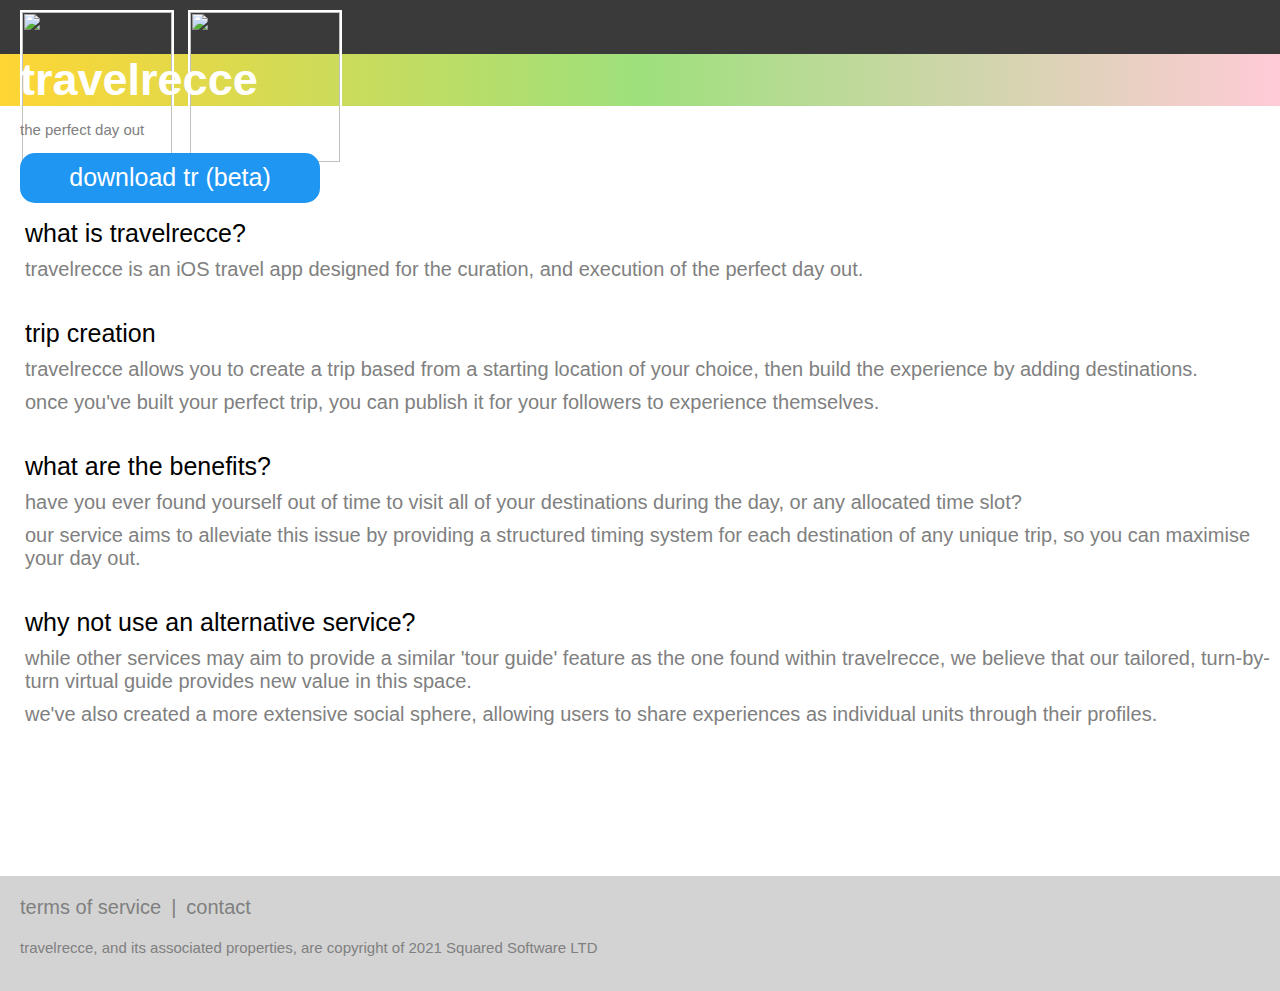
==== index.html @ 13517c55 "Update index.html" ====
<html lang="en">
  <head>
    <meta charset="UTF-8">
    <title>travelrecce</title>
    <meta name="viewport" content="width=device-width, initial-scale=1.0">
    <meta name="travelrecce" content="travelrecce is an iOS app designed for the curation, and execution of the perfect day out.">
    <meta name="robots" content="index, follow">
    <meta name="keywords" content="travel, free, ios, apple, app, beta, new, software">
    <link rel='icon' href='assets/images/favicon.png' type='image/x-icon'>
    <style>
      @font-face {
        font-family: Roboto2;
        src: url('https://github.com/travelrecce/travelrecce.github.io/blob/master/fonts/Roboto/Roboto-Regular.ttf?raw=true') format('truetype');
      }
      /*mobile below*/
      @media only screen and (min-width: 1px) and (max-width: 799px) {
        .paddedBody {
          padding-left: 15px;
          padding-right: 15px;
          padding-top: 15px;
          padding-bottom: 10px;
        }
        .centerContainer {
          width: 100%;
          text-align: center;
        }
        .scrollContainer {
          width: 98%;
          display: flex;
          flex-wrap: nowrap;
          overflow-x: auto;
          -webkit-overflow-scrolling: touch;
          -ms-overflow-style: -ms-autohiding-scrollbar; 
        }
        .scrollItem {
          flex: 0 0 auto; 
          height: 135%;
        }
        .captionContainer {
          padding: 5px;
          width: 95%;
          height: 65px;
          border-radius: 15px;
          background-color: #212121;
          text-align: center;
          float: right;
        }
        h1 {
          color: white;
          font-weight: 600;
          font-size: 60px;
          margin-bottom: 0px;
          margin-top: 0px;
          margin-left: 0px;
          text-align: center;
          padding: 0px;
          font-family: Arial, sans-serif;
        }
        .contentContainer {
          width: 100%;
        }
        .content {
          width: 100%;
        }
      }
      /*desktop below*/
      @media screen and (min-width: 800px) {
        .paddedBody {
          padding-left: 20px;
          padding-top: 15px;
          padding-bottom: 20px;
        }
        .centerContainer {
          width: 100%;
        }
        .scrollContainer {
          width: 98%;
          display: flex;
          flex-wrap: nowrap;
          overflow-x: auto;
          -webkit-overflow-scrolling: touch;
          -ms-overflow-style: -ms-autohiding-scrollbar; 
        }
        .scrollItem {
          flex: 0 0 auto; 
          height: 75%;
        }
        .captionContainer {
          padding: 5px;
          width: 95%;
          height: 43px;
          border-radius: 15px;
          background-color: #212121;
          text-align: center;
          float: right;
        }
        h1 {
          color: white;
          font-weight: 600;
          font-size: 45px;
          margin-bottom: 0px;
          margin-top: 0px;
          margin-left: 20px;
          padding: 0px;
          font-family: Arial, sans-serif;
        }
        .contentContainer {
          width: 100%;
          display: table;
        }
        .content {
          display: table-cell;
          width: 45%;
        }
        .customButtonText {
          color: grey;
          font-weight: 200;
          font-size: 20px;
          margin-top: 10px;
          margin-bottom: 10px;
          padding: 0px;
          font-family: Arial, sans-serif;
        }
      }

      /*normal below*/
      body {
        background-color: white;
        padding: 0px;
        margin: 0;
      }
      h2 {
        color: black;
        font-weight: 400;
        font-size: 25px;
        margin-top: 10px;
        margin-bottom: 10px;
        padding: 0px;
        font-family: Arial, sans-serif;
      }
      h3 {
        color: grey;
        font-weight: 200;
        font-size: 20px;
        margin-top: 10px;
        margin-bottom: 10px;
        padding: 0px;
        font-family: Arial, sans-serif;
      }
      h5 {
        color: gray;
        font-weight: 400;
        font-size: 15px;
        margin-top: 0px;
        margin-bottom: 15px;
        padding: 0px;
        font-family: Arial, sans-serif;
      }
      img {
        border: 2px solid white;
        width: 150px;
        margin-bottom: 10px;
        margin-right: 10px;
        text-align: center;
      }
      img:hover {
        border: 2px solid grey;
      }
      ul {
        padding-left: 30px;
      }
      li {
        color: white;
      }
      .container {
        padding-left: 5px;
      }
      .containerDivider {
        width: 100px;
        height: 2px;
        border-radius: 5px;
        background-color: grey;
      }
      .customColumn {
        padding-left: 10px;
        display: table-cell;
      }
      .betaButton {
        background-color: #2096F3;
        color: white;
        padding: 8px 10px;
        border: none;
        border-radius: 15px;
        width: 300px;
        height: 50px;
        cursor: pointer;
        font-size: 25px;
      }
      .guideButton {
        background-color: #8EC96F;
        color: white;
        padding: 8px 10px;
        border: none;
        border-radius: 10px;
        width: 310px;
        height: 50px;
        cursor: pointer;
        font-size: 25px;
      }
			button:hover {
				background-color: lightGrey;
				color: white;
			}
      .topNavBar {
        background-color: #3A3A3A;
        padding-left: 20px;
        padding-right: 10px;
        padding-top: 10px;
        padding-bottom: 10px;
        height: 33.5px;
      }
      .bottomBar {
        margin-top: 120px;
        background-color: lightgray;
        padding-left: 20px;
        padding-right: 10px;
        padding-top: 10px;
        padding-bottom: 25px;
      }
      .trBanner {
        width: 100%;
        background: linear-gradient(to right,#FFD634,#9EE07C,#FFCBD7);
      }
      a:link {
        color: lightgray;
      }
      a:visited {
        color: lightgray;
      }
      a:hover {
        color: lightgray;
      }
      a:active {
        color: lightgray;
      }
      .customButtonText {
        color: grey;
        font-weight: 200;
        font-size: 20px;
        margin-top: 10px;
        margin-bottom: 10px;
        padding: 0px;
        font-family: Arial, sans-serif;
      }
      .disclaimerText {
        color: grey;
        font-weight: 200;
        font-size: 15px;
        margin-top: 10px;
        margin-bottom: 10px;
        padding: 0px;
        font-family: Arial, sans-serif;
      }
      .customButtonText:hover{
        color: white;
      }
      .customRow{
        display: flex;
        flex-direction: row;
      }
      .customDivider{
        width: 10px;
      }
    </style>
  </head>
  <body>
    <div class="centerContainer">
      <div class="topNavBar">
        <a href="https://squaredsoftware.co.uk/"><img src="https://raw.githubusercontent.com/travelrecce/travelrecce.github.io/master/assets/images/sq.png"></img></a>
        <a href="https://travelrecce.com/"><img src="https://raw.githubusercontent.com/travelrecce/travelrecce.github.io/master/assets/images/tr.png"></img></a>
      </div>
    </div>
    <div class="trBanner">
      <h1>
        travelrecce
      </h1>
    </div>
    <div class="paddedBody">
      <div class="centerContainer">
        <h5>
          the perfect day out
        </h5>
        <form action="https://testflight.apple.com/join/6JwXSF8F">
          <button class="betaButton">download tr (beta)</button>
        </form>
      </div>
      <div class="container">
        <h2>
          what is travelrecce?
        </h2>
        <h3>
          travelrecce is an iOS travel app designed for the curation, and execution of the perfect day out.
        </h3>
        <br>
        <h2>
          trip creation
        </h2>
        <h3>
          travelrecce allows you to create a trip based from a starting location of your choice, then build the experience by adding destinations.
        </h3>
        <h3>
          once you've built your perfect trip, you can publish it for your followers to experience themselves.
        </h3>
	      <br>
        <h2>
          what are the benefits?
        </h2>
        <h3>
          have you ever found yourself out of time to visit all of your destinations during the day, or any allocated time slot?
        </h3>
	      <h3>
          our service aims to alleviate this issue by providing a structured timing system for each destination of any unique trip, so you can maximise your day out.
        </h3>
        <br>
        <h2>
          why not use an alternative service?
        </h2>
        <h3>
          while other services may aim to provide a similar 'tour guide' feature as the one found within travelrecce, we believe that our tailored, turn-by-turn virtual guide provides new value in this space.
        </h3>
        <h3>
          we've also created a more extensive social sphere, allowing users to share experiences as individual units through their profiles.
        </h3>
      </div>
    </div>
    <div class="bottomBar">
      <div class="customRow">
        <a href="tos.html"><h3 class="customButtonText">terms of service</h3></a>
        <div class="customDivider"></div>
        <h3>|</h3>
        <div class="customDivider"></div>
        <a href="#"><h3 class="customButtonText">contact</h3></a>
      </div>
      <h3 class="disclaimerText">
        travelrecce, and its associated properties, are copyright of 2021 Squared Software LTD
      </h3>
    </div>
  </body>
</html>
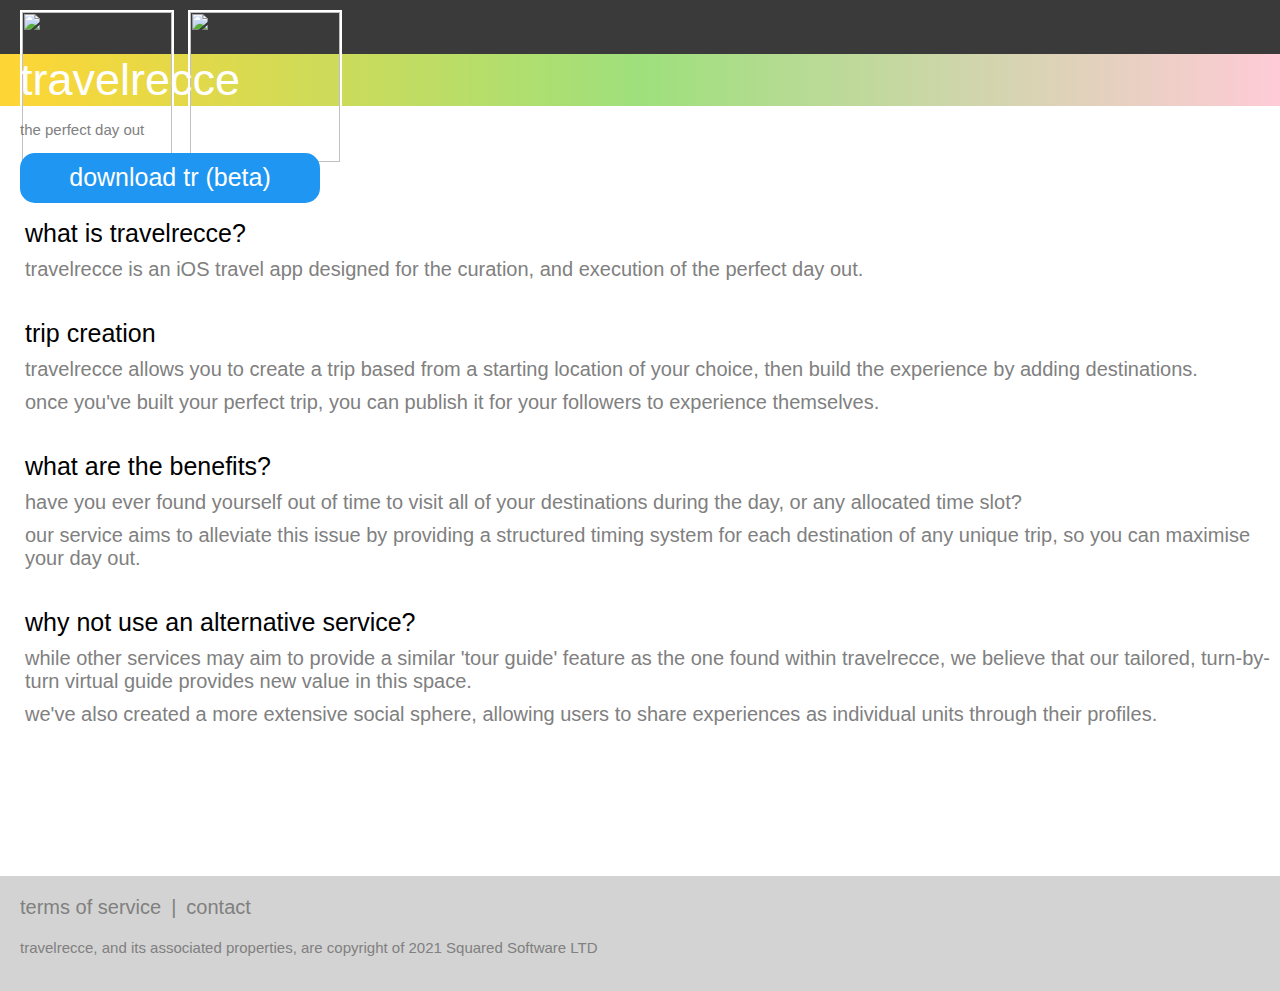
==== commit c472a746: "Add files via upload" ====
--- a/index.html
+++ b/index.html
@@ -96,7 +96,7 @@
         }
         h1 {
           color: white;
-          font-weight: 600;
+          font-weight: normal;
           font-size: 45px;
           margin-bottom: 0px;
           margin-top: 0px;
@@ -123,7 +123,7 @@
         }
       }
 
-      /*normal below*/
+      /*constant below*/
       body {
         background-color: white;
         padding: 0px;
@@ -270,6 +270,10 @@
       }
       .customDivider{
         width: 10px;
+      }
+      iframe {
+        width: 100vw;
+        height: 30vh;
       }
     </style>
   </head>
@@ -285,6 +289,12 @@
         travelrecce
       </h1>
     </div>
+    <!-- <iframe
+      style="border:0"
+      loading="lazy"
+      allowfullscreen
+      src="https://www.google.com/maps/embed/v1/view?key=AIzaSyCr8Z61E0s-N1CLSUnU6Oq_pq9pQJFQGq4&center=51.507351,-0.127758">
+    </iframe> -->
     <div class="paddedBody">
       <div class="centerContainer">
         <h5>
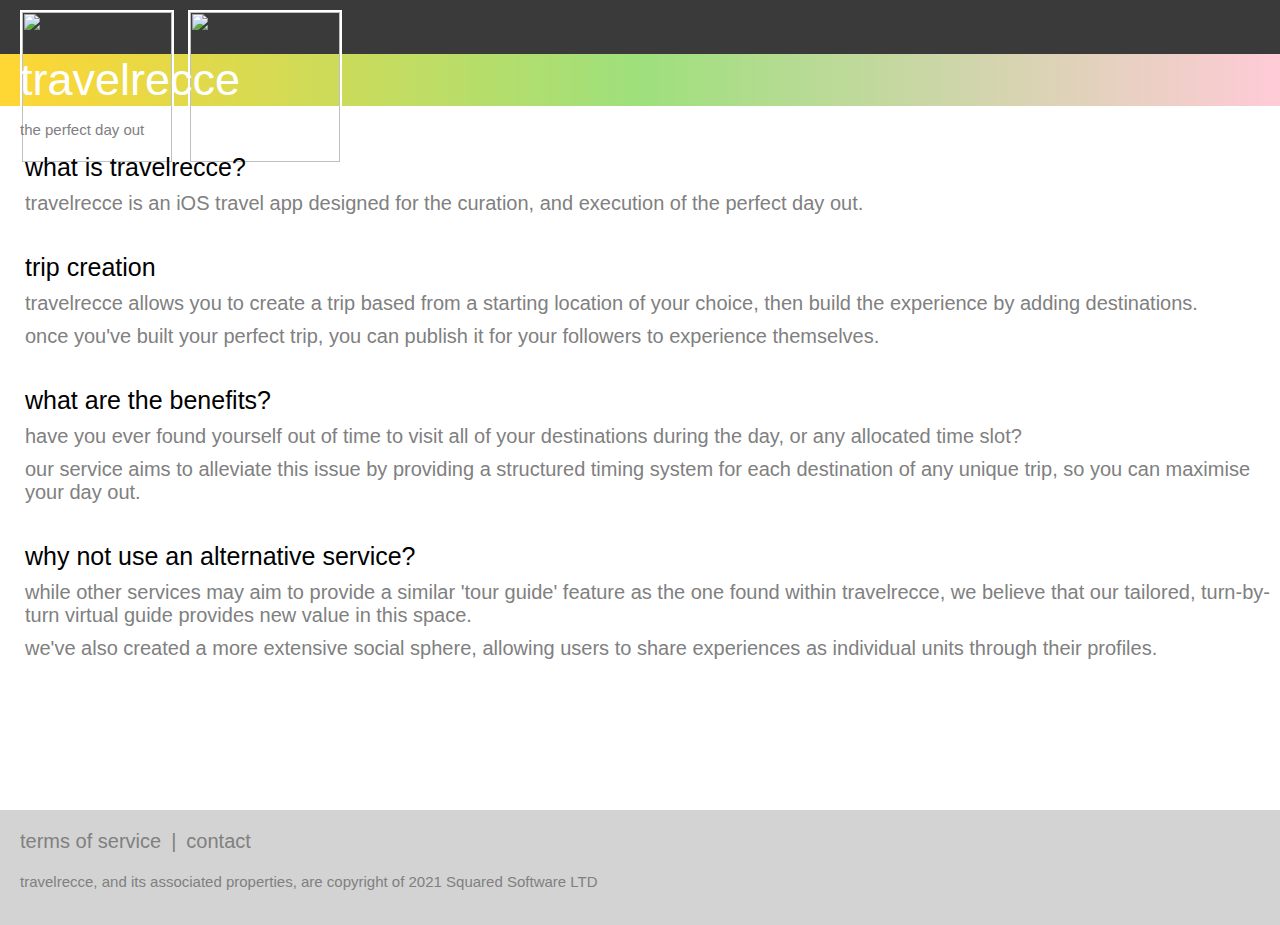
==== commit db658527: "Update index.html" ====
--- a/index.html
+++ b/index.html
@@ -289,20 +289,11 @@
         travelrecce
       </h1>
     </div>
-    <!-- <iframe
-      style="border:0"
-      loading="lazy"
-      allowfullscreen
-      src="https://www.google.com/maps/embed/v1/view?key=AIzaSyCr8Z61E0s-N1CLSUnU6Oq_pq9pQJFQGq4&center=51.507351,-0.127758">
-    </iframe> -->
     <div class="paddedBody">
       <div class="centerContainer">
         <h5>
           the perfect day out
         </h5>
-        <form action="https://testflight.apple.com/join/6JwXSF8F">
-          <button class="betaButton">download tr (beta)</button>
-        </form>
       </div>
       <div class="container">
         <h2>
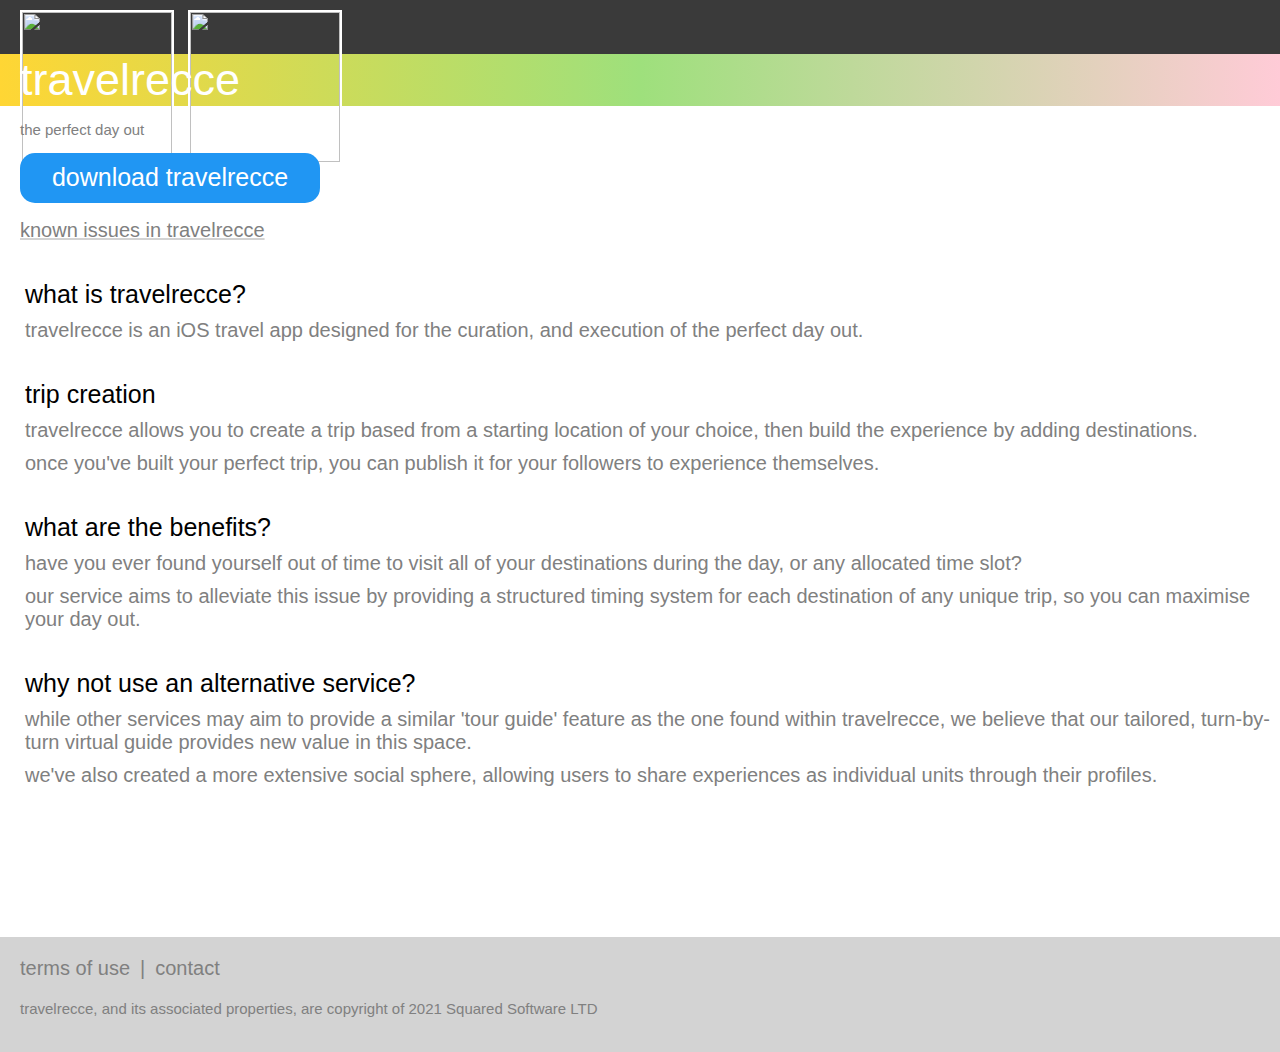
==== commit 24bb6648: "Add files via upload" ====
--- a/index.html
+++ b/index.html
@@ -295,6 +295,15 @@
           the perfect day out
         </h5>
       </div>
+      <form action="https://apps.apple.com/gb/app/travelrecce/id1561741751">
+        <button class="betaButton">download travelrecce</button>
+      </form>
+      <a href="issues.html">
+        <h3>
+          known issues in travelrecce
+        </h3>
+      </a>
+      <br>
       <div class="container">
         <h2>
           what is travelrecce?
@@ -336,7 +345,7 @@
     </div>
     <div class="bottomBar">
       <div class="customRow">
-        <a href="tos.html"><h3 class="customButtonText">terms of service</h3></a>
+        <a href="tos.html"><h3 class="customButtonText">terms of use</h3></a>
         <div class="customDivider"></div>
         <h3>|</h3>
         <div class="customDivider"></div>
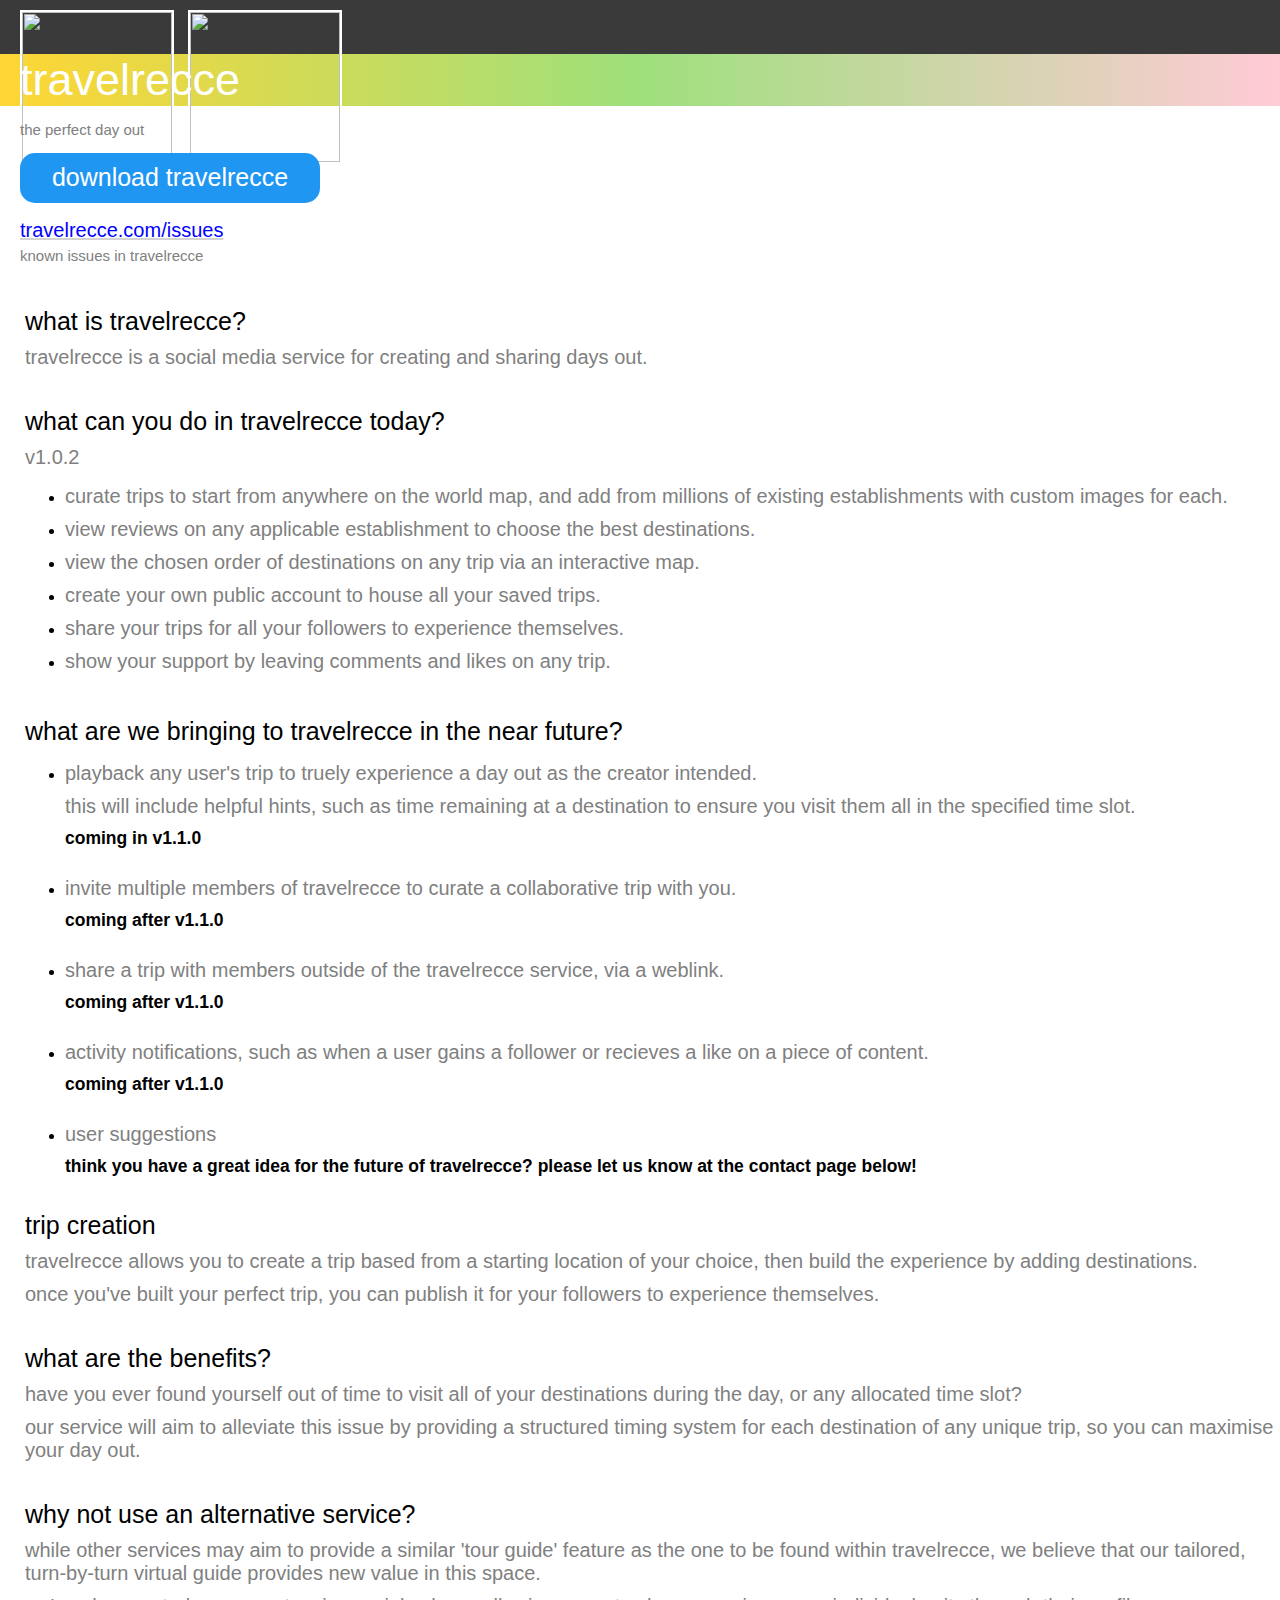
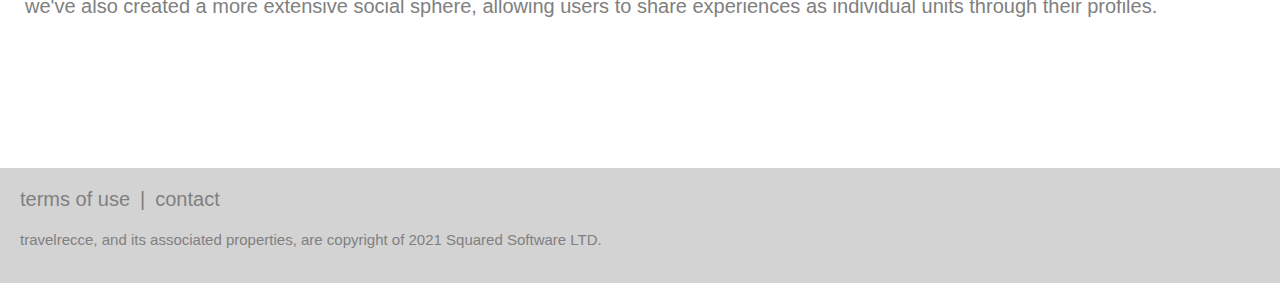
==== commit 56bd513b: "Add files via upload" ====
--- a/index.html
+++ b/index.html
@@ -47,7 +47,7 @@
         }
         h1 {
           color: white;
-          font-weight: 600;
+          font-weight: normal;
           font-size: 60px;
           margin-bottom: 0px;
           margin-top: 0px;
@@ -165,12 +165,6 @@
       }
       img:hover {
         border: 2px solid grey;
-      }
-      ul {
-        padding-left: 30px;
-      }
-      li {
-        color: white;
       }
       .container {
         padding-left: 5px;
@@ -274,6 +268,23 @@
       iframe {
         width: 100vw;
         height: 30vh;
+      }
+      .h3Link {
+        color: blue;
+        font-weight: 200;
+        font-size: 20px;
+        margin-top: 10px;
+        margin-bottom: 5px;
+        padding: 0px;
+        font-family: Roboto2, Arial, sans-serif;
+      }
+      h4 {
+        color: black;
+        font-weight: 600;
+        font-size: 17.5px;
+        margin: 0px;
+        padding: 0px;
+        font-family: Roboto2, Arial, sans-serif;
       }
     </style>
   </head>
@@ -294,25 +305,116 @@
         <h5>
           the perfect day out
         </h5>
+        <form action="https://apps.apple.com/gb/app/travelrecce/id1561741751">
+          <button class="betaButton">download travelrecce</button>
+        </form>
+        <a href="issues.html"><div class="h3Link">travelrecce.com/issues</div></a>
+        <h5>
+          known issues in travelrecce
+        </h5>
       </div>
-      <form action="https://apps.apple.com/gb/app/travelrecce/id1561741751">
-        <button class="betaButton">download travelrecce</button>
-      </form>
-      <a href="issues.html">
-        <h3>
-          known issues in travelrecce
-        </h3>
-      </a>
       <br>
       <div class="container">
         <h2>
           what is travelrecce?
         </h2>
         <h3>
-          travelrecce is an iOS travel app designed for the curation, and execution of the perfect day out.
+          travelrecce is a social media service for creating and sharing days out.
         </h3>
         <br>
         <h2>
+          what can you do in travelrecce today?
+        </h2>
+        <h3>
+          v1.0.2
+        </h3>
+        <ul>
+          <li>
+            <h3>
+              curate trips to start from anywhere on the world map, and add from millions of existing establishments with custom images for each.
+            </h3>
+          </li>
+          <li>
+            <h3>
+              view reviews on any applicable establishment to choose the best destinations.
+            </h3>
+          </li>
+          <li>
+            <h3>
+              view the chosen order of destinations on any trip via an interactive map.
+            </h3>
+          </li>
+          <li>
+            <h3>
+              create your own public account to house all your saved trips.
+            </h3>
+          </li>
+          <li>
+            <h3>
+              share your trips for all your followers to experience themselves.
+            </h3>
+          </li>
+          <li>
+            <h3>
+              show your support by leaving comments and likes on any trip.
+            </h3>
+          </li>
+        </ul>
+        <br>
+        <h2>
+          what are we bringing to travelrecce in the near future?
+        </h2>
+        <ul>
+          <li>
+            <h3>
+              playback any user's trip to truely experience a day out as the creator intended.
+            </h3>
+            <h3>
+              this will include helpful hints, such as time remaining at a destination to ensure you visit them all in the specified time slot.
+            </h3>
+            <h4>
+              coming in v1.1.0
+            </h4>
+          </li>
+          <br>
+          <li>
+            <h3>
+              invite multiple members of travelrecce to curate a collaborative trip with you.
+            </h3>
+            <h4>
+              coming after v1.1.0
+            </h4>
+          </li>
+          <br>
+          <li>
+            <h3>
+              share a trip with members outside of the travelrecce service, via a weblink.
+            </h3>
+            <h4>
+              coming after v1.1.0
+            </h4>
+          </li>
+          <br>
+          <li>
+            <h3>
+              activity notifications, such as when a user gains a follower or recieves a like on a piece of content.
+            </h3>
+            <h4>
+              coming after v1.1.0
+            </h4>
+          </li>
+          <br>
+          <li>
+            <h3>
+              user suggestions
+            </h3>
+            <h4>
+              think you have a great idea for the future of travelrecce? please let us know at the contact page below!
+            </h4>
+          </li>
+          <br>
+        </ul>
+        <h2>
           trip creation
         </h2>
         <h3>
@@ -329,14 +431,14 @@
           have you ever found yourself out of time to visit all of your destinations during the day, or any allocated time slot?
         </h3>
 	      <h3>
-          our service aims to alleviate this issue by providing a structured timing system for each destination of any unique trip, so you can maximise your day out.
+          our service will aim to alleviate this issue by providing a structured timing system for each destination of any unique trip, so you can maximise your day out.
         </h3>
         <br>
         <h2>
           why not use an alternative service?
         </h2>
         <h3>
-          while other services may aim to provide a similar 'tour guide' feature as the one found within travelrecce, we believe that our tailored, turn-by-turn virtual guide provides new value in this space.
+          while other services may aim to provide a similar 'tour guide' feature as the one to be found within travelrecce, we believe that our tailored, turn-by-turn virtual guide provides new value in this space.
         </h3>
         <h3>
           we've also created a more extensive social sphere, allowing users to share experiences as individual units through their profiles.
@@ -349,10 +451,10 @@
         <div class="customDivider"></div>
         <h3>|</h3>
         <div class="customDivider"></div>
-        <a href="#"><h3 class="customButtonText">contact</h3></a>
+        <a href="https://squaredsoftware.co.uk/contact"><h3 class="customButtonText">contact</h3></a>
       </div>
       <h3 class="disclaimerText">
-        travelrecce, and its associated properties, are copyright of 2021 Squared Software LTD
+        travelrecce, and its associated properties, are copyright of 2021 Squared Software LTD.
       </h3>
     </div>
   </body>
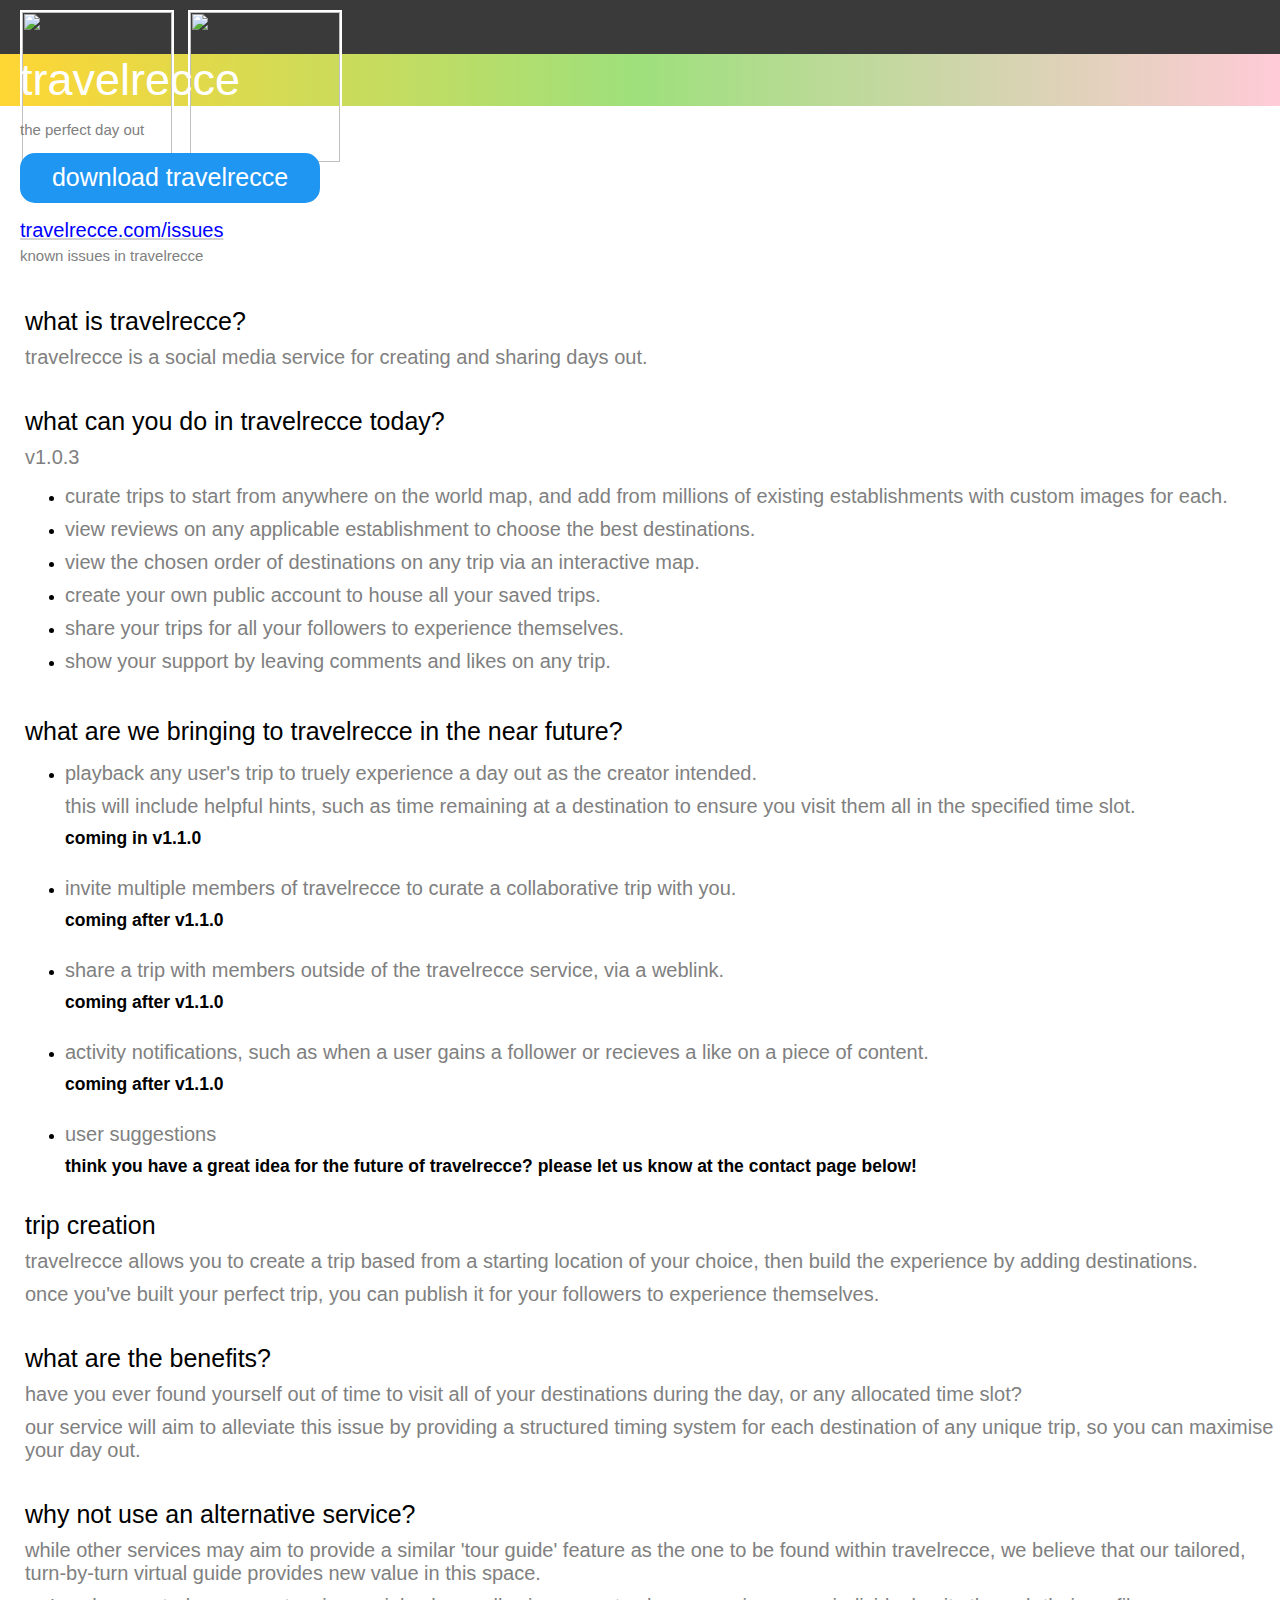
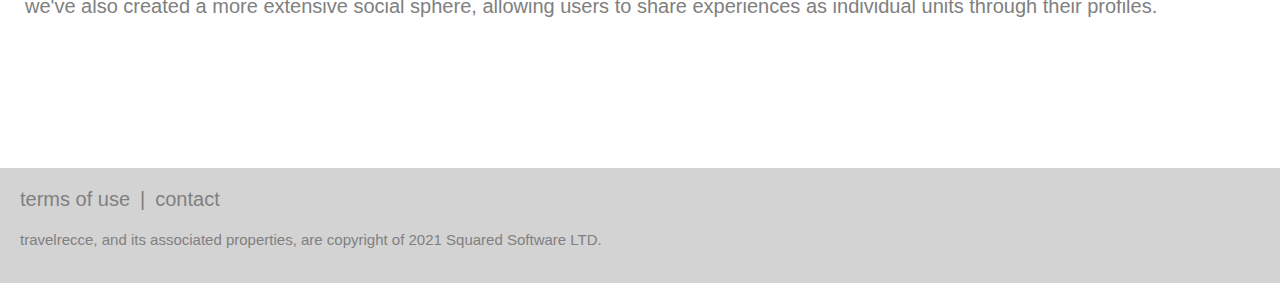
==== commit d8374f15: "Update index.html" ====
--- a/index.html
+++ b/index.html
@@ -326,7 +326,7 @@
           what can you do in travelrecce today?
         </h2>
         <h3>
-          v1.0.2
+          v1.0.3
         </h3>
         <ul>
           <li>
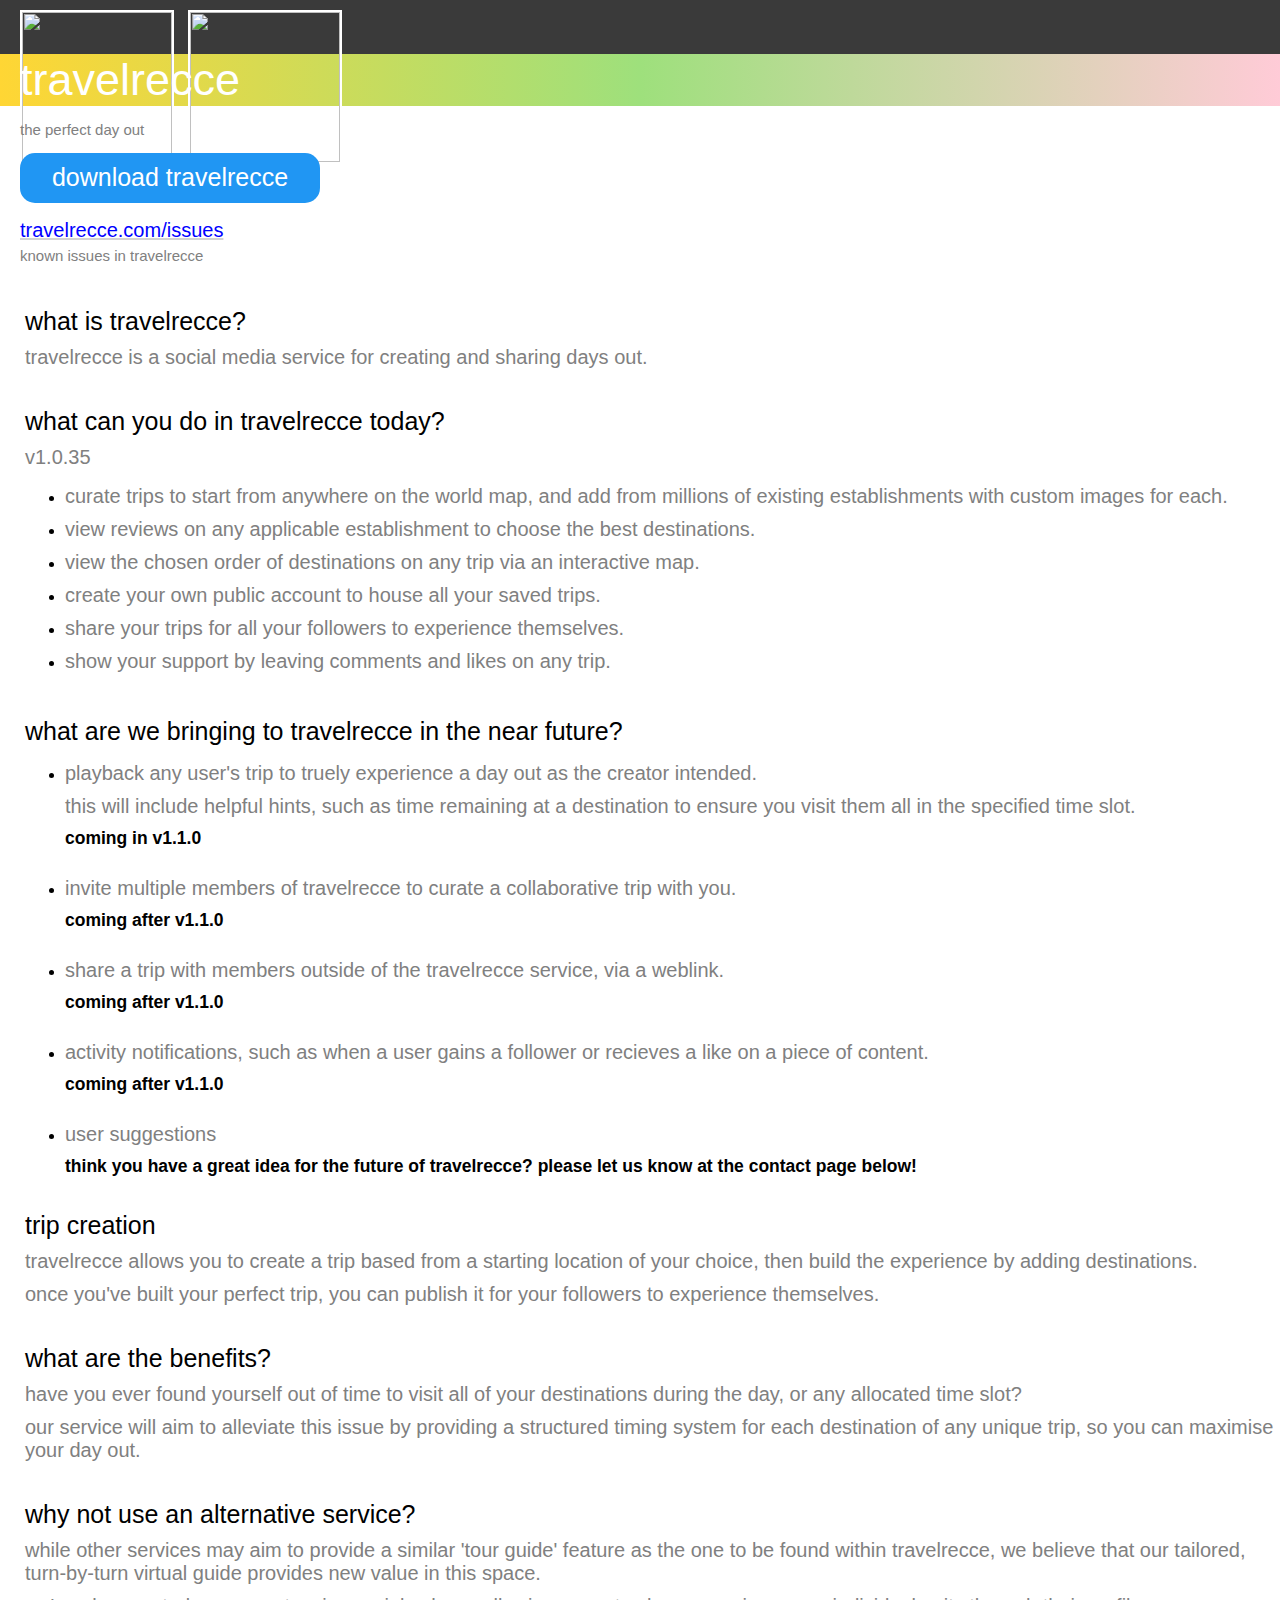
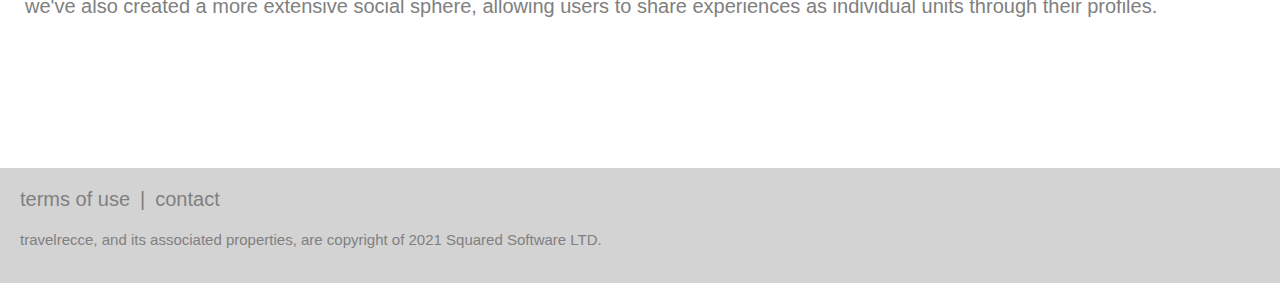
==== commit 59689dcd: "Update index.html" ====
--- a/index.html
+++ b/index.html
@@ -326,7 +326,7 @@
           what can you do in travelrecce today?
         </h2>
         <h3>
-          v1.0.3
+          v1.0.35
         </h3>
         <ul>
           <li>
